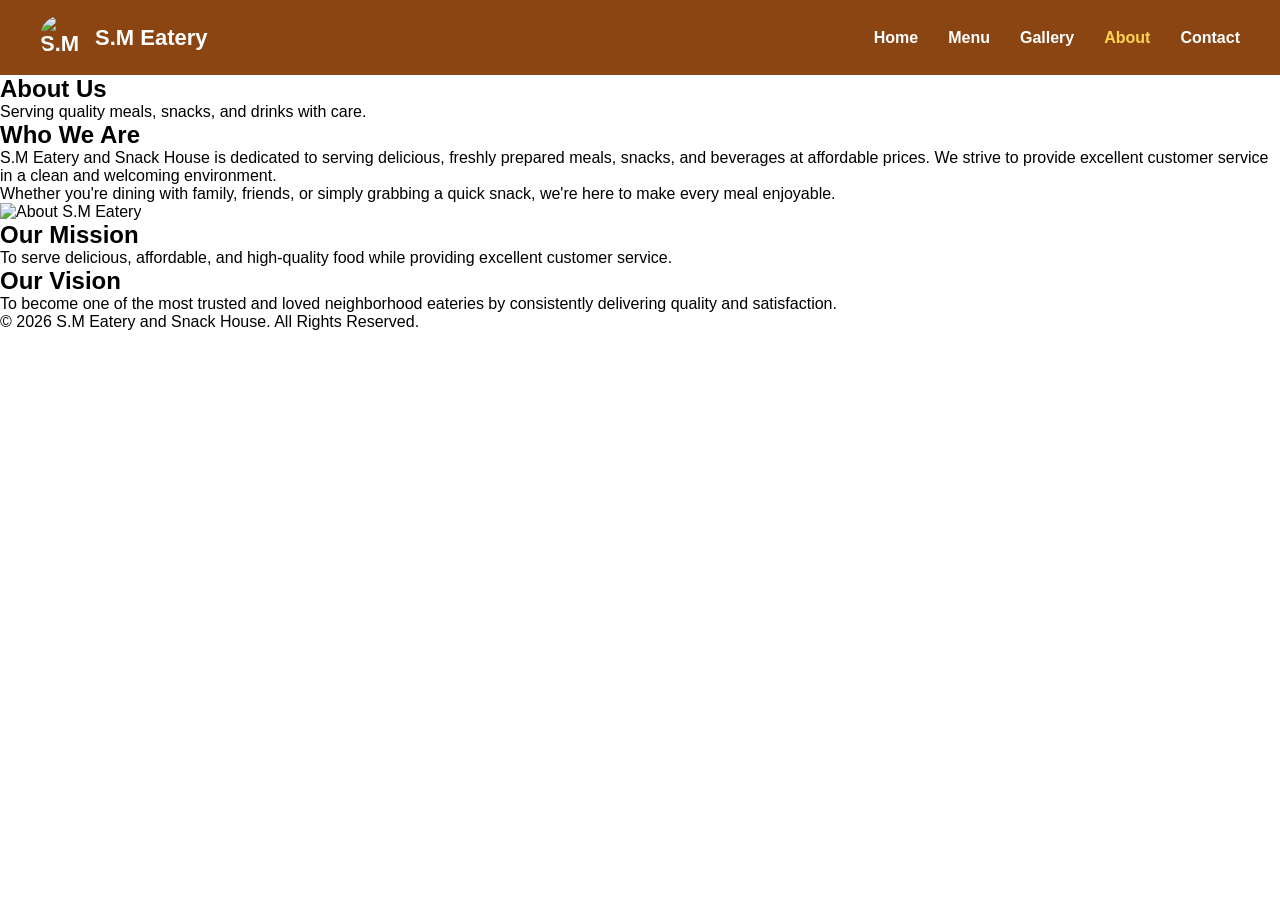
==== about.html @ b2e092a0 "Create about.html" ====
<!DOCTYPE html>
<html lang="en">
<head>
    <meta charset="UTF-8">
    <meta name="viewport" content="width=device-width, initial-scale=1.0">
    <title>About | S.M Eatery and Snack House</title>

    <link rel="stylesheet" href="css/navbar.css">
    <link rel="stylesheet" href="css/footer.css">
    <link rel="stylesheet" href="css/about.css">
</head>
<body>

    <!-- Navigation -->
    <header>
        <nav class="navbar">
            <div class="logo">
                <img src="images/logo.png" alt="S.M Eatery Logo">
                <span>S.M Eatery</span>
            </div>

            <ul class="nav-links">
                <li><a href="index.html">Home</a></li>
                <li><a href="menu.html">Menu</a></li>
                <li><a href="gallery.html">Gallery</a></li>
                <li><a href="about.html" class="active">About</a></li>
                <li><a href="contact.html">Contact</a></li>
            </ul>

            <div class="menu-toggle">☰</div>
        </nav>
    </header>

    <!-- About Header -->
    <section class="about-header">
        <h1>About Us</h1>
        <p>Serving quality meals, snacks, and drinks with care.</p>
    </section>

    <!-- About Content -->
    <section class="about-content">

        <div class="about-text">
            <h2>Who We Are</h2>

            <p>
                S.M Eatery and Snack House is dedicated to serving delicious,
                freshly prepared meals, snacks, and beverages at affordable prices.
                We strive to provide excellent customer service in a clean and
                welcoming environment.
            </p>

            <p>
                Whether you're dining with family, friends, or simply grabbing
                a quick snack, we're here to make every meal enjoyable.
            </p>
        </div>

        <div class="about-image">
            <img src="images/about.jpg" alt="About S.M Eatery" loading="lazy">
        </div>

    </section>

    <!-- Mission & Vision -->
    <section class="mission-vision">

        <div class="card">
            <h2>Our Mission</h2>
            <p>
                To serve delicious, affordable, and high-quality food while
                providing excellent customer service.
            </p>
        </div>

        <div class="card">
            <h2>Our Vision</h2>
            <p>
                To become one of the most trusted and loved neighborhood
                eateries by consistently delivering quality and satisfaction.
            </p>
        </div>

    </section>

    <!-- Footer -->
    <footer>
        <p>&copy; 2026 S.M Eatery and Snack House. All Rights Reserved.</p>
    </footer>

    <script src="js/navbar.js"></script>

</body>
</html>
---- css/navbar.css ----
*{
    margin:0;
    padding:0;
    box-sizing:border-box;
    font-family:Arial,sans-serif;
}

.navbar{
    display:flex;
    justify-content:space-between;
    align-items:center;
    background:#8B4513;
    padding:15px 40px;
    position:sticky;
    top:0;
    z-index:1000;
}

.logo{
    display:flex;
    align-items:center;
    gap:10px;
    color:#fff;
    font-size:22px;
    font-weight:bold;
}

.logo img{
    width:45px;
    height:45px;
    border-radius:50%;
}

.nav-links{
    display:flex;
    list-style:none;
    gap:30px;
}

.nav-links a{
    color:#fff;
    text-decoration:none;
    font-weight:bold;
    transition:.3s;
}

.nav-links a:hover,
.nav-links a.active{
    color:#FFD54F;
}

.menu-toggle{
    display:none;
    color:#fff;
    font-size:28px;
    cursor:pointer;
}

@media(max-width:768px){

    .menu-toggle{
        display:block;
    }

    .nav-links{
        display:none;
        position:absolute;
        top:75px;
        left:0;
        width:100%;
        background:#8B4513;
        flex-direction:column;
        text-align:center;
    }

    .nav-links.active{
        display:flex;
    }

    .nav-links li{
        padding:18px;
    }
}
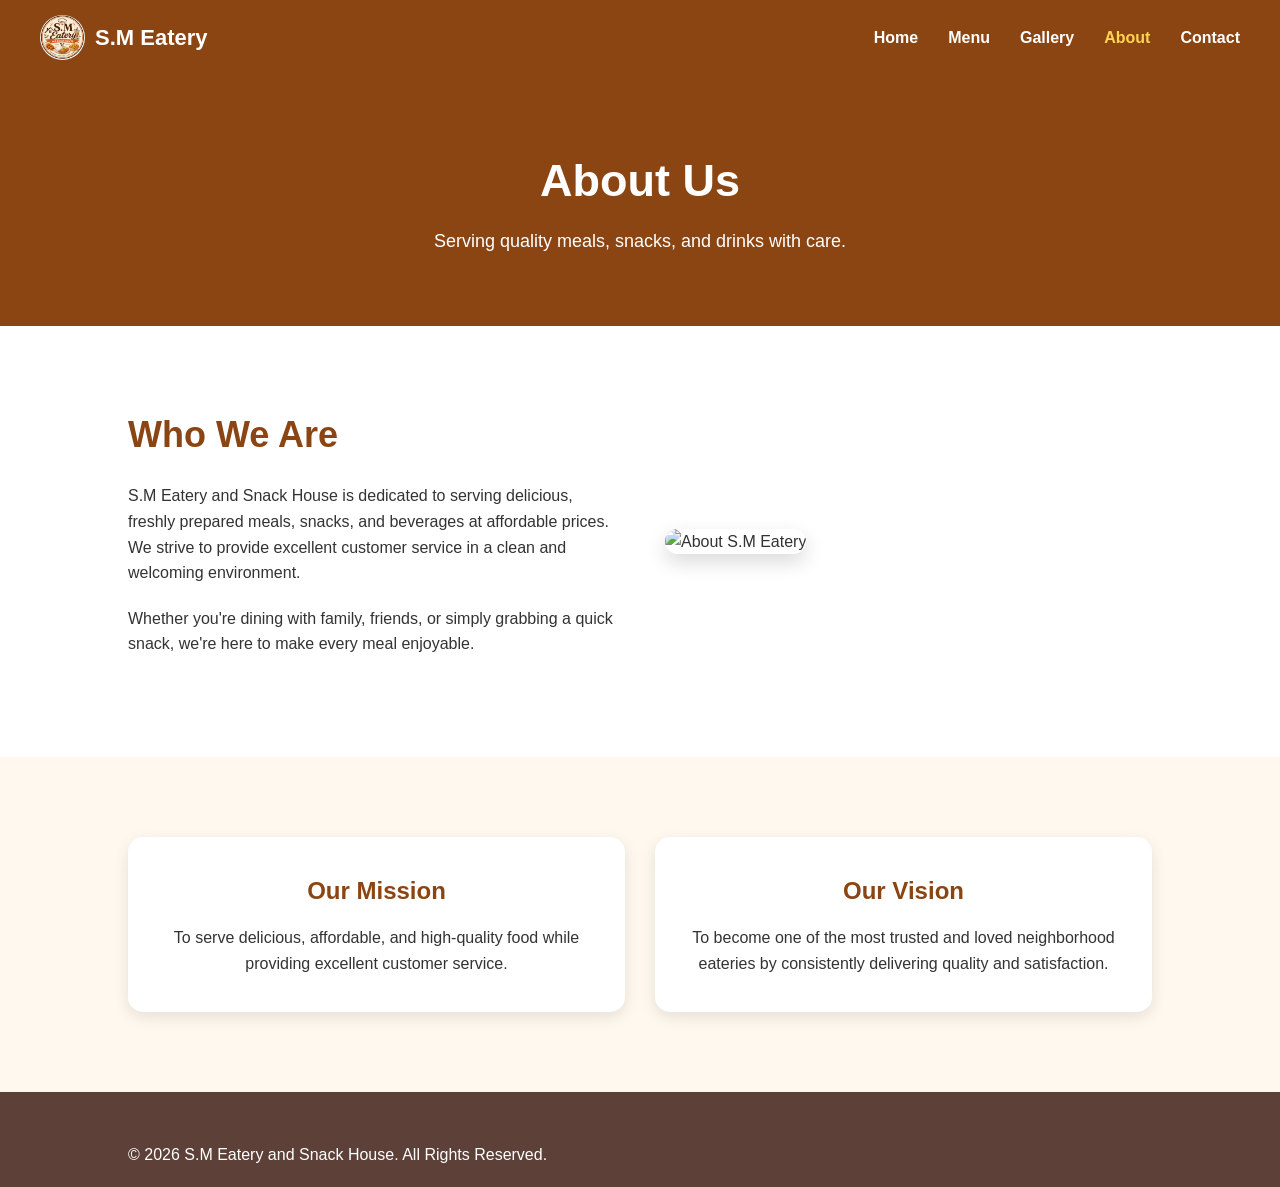
==== commit b341ff8e: "Update about.html" ====
--- a/about.html
+++ b/about.html
@@ -15,7 +15,7 @@
     <header>
         <nav class="navbar">
             <div class="logo">
-                <img src="images/logo.png" alt="S.M Eatery Logo">
+                <img src="image/logo.png" alt="S.M Eatery Logo">
                 <span>S.M Eatery</span>
             </div>
 
--- a/css/footer.css
+++ b/css/footer.css
@@ -0,0 +1,78 @@
+/* ==========================
+   FOOTER
+========================== */
+
+footer{
+    background:#5D4037;
+    color:#fff;
+    padding:50px 10% 20px;
+}
+
+.footer-container{
+    display:grid;
+    grid-template-columns:repeat(auto-fit,minmax(250px,1fr));
+    gap:40px;
+    margin-bottom:30px;
+}
+
+.footer-logo h2{
+    margin-bottom:15px;
+    color:#FFD54F;
+}
+
+.footer-logo p{
+    color:#ddd;
+    line-height:1.7;
+}
+
+.footer-links h3,
+.footer-contact h3{
+    margin-bottom:15px;
+    color:#FFD54F;
+}
+
+.footer-links ul{
+    list-style:none;
+    padding:0;
+}
+
+.footer-links li{
+    margin-bottom:10px;
+}
+
+.footer-links a{
+    color:#fff;
+    text-decoration:none;
+    transition:.3s;
+}
+
+.footer-links a:hover{
+    color:#FFD54F;
+}
+
+.footer-contact p{
+    margin-bottom:12px;
+    color:#ddd;
+}
+
+.footer-bottom{
+    border-top:1px solid rgba(255,255,255,.2);
+    margin-top:20px;
+    padding-top:20px;
+    text-align:center;
+    color:#ddd;
+    font-size:15px;
+}
+
+@media(max-width:768px){
+
+    footer{
+        padding:40px 20px 20px;
+        text-align:center;
+    }
+
+    .footer-container{
+        grid-template-columns:1fr;
+    }
+
+}
--- a/css/about.css
+++ b/css/about.css
@@ -0,0 +1,112 @@
+/* ==========================
+   ABOUT PAGE
+========================== */
+
+body{
+    margin:0;
+    padding:0;
+    font-family:Arial, Helvetica, sans-serif;
+    background:#f8f8f8;
+    color:#333;
+    line-height:1.6;
+}
+
+/* Header */
+
+.about-header{
+    background:#8B4513;
+    color:#fff;
+    text-align:center;
+    padding:70px 20px;
+}
+
+.about-header h1{
+    font-size:45px;
+    margin-bottom:10px;
+}
+
+.about-header p{
+    font-size:18px;
+}
+
+/* About Content */
+
+.about-content{
+    display:grid;
+    grid-template-columns:1fr 1fr;
+    gap:50px;
+    align-items:center;
+    padding:80px 10%;
+    background:#fff;
+}
+
+.about-text h2{
+    color:#8B4513;
+    margin-bottom:20px;
+    font-size:36px;
+}
+
+.about-text p{
+    margin-bottom:20px;
+}
+
+.about-image img{
+    width:100%;
+    border-radius:15px;
+    box-shadow:0 8px 20px rgba(0,0,0,.15);
+}
+
+/* Mission & Vision */
+
+.mission-vision{
+    display:grid;
+    grid-template-columns:repeat(auto-fit,minmax(300px,1fr));
+    gap:30px;
+    padding:80px 10%;
+    background:#fff8ef;
+}
+
+.card{
+    background:#fff;
+    padding:35px;
+    border-radius:15px;
+    text-align:center;
+    box-shadow:0 5px 15px rgba(0,0,0,.1);
+    transition:.3s;
+}
+
+.card:hover{
+    transform:translateY(-8px);
+}
+
+.card h2{
+    color:#8B4513;
+    margin-bottom:15px;
+}
+
+/* Responsive */
+
+@media(max-width:768px){
+
+    .about-header h1{
+        font-size:34px;
+    }
+
+    .about-content{
+        grid-template-columns:1fr;
+        padding:50px 20px;
+    }
+
+    .about-text{
+        text-align:center;
+    }
+
+    .about-text h2{
+        font-size:30px;
+    }
+
+    .mission-vision{
+        padding:50px 20px;
+    }
+
+}
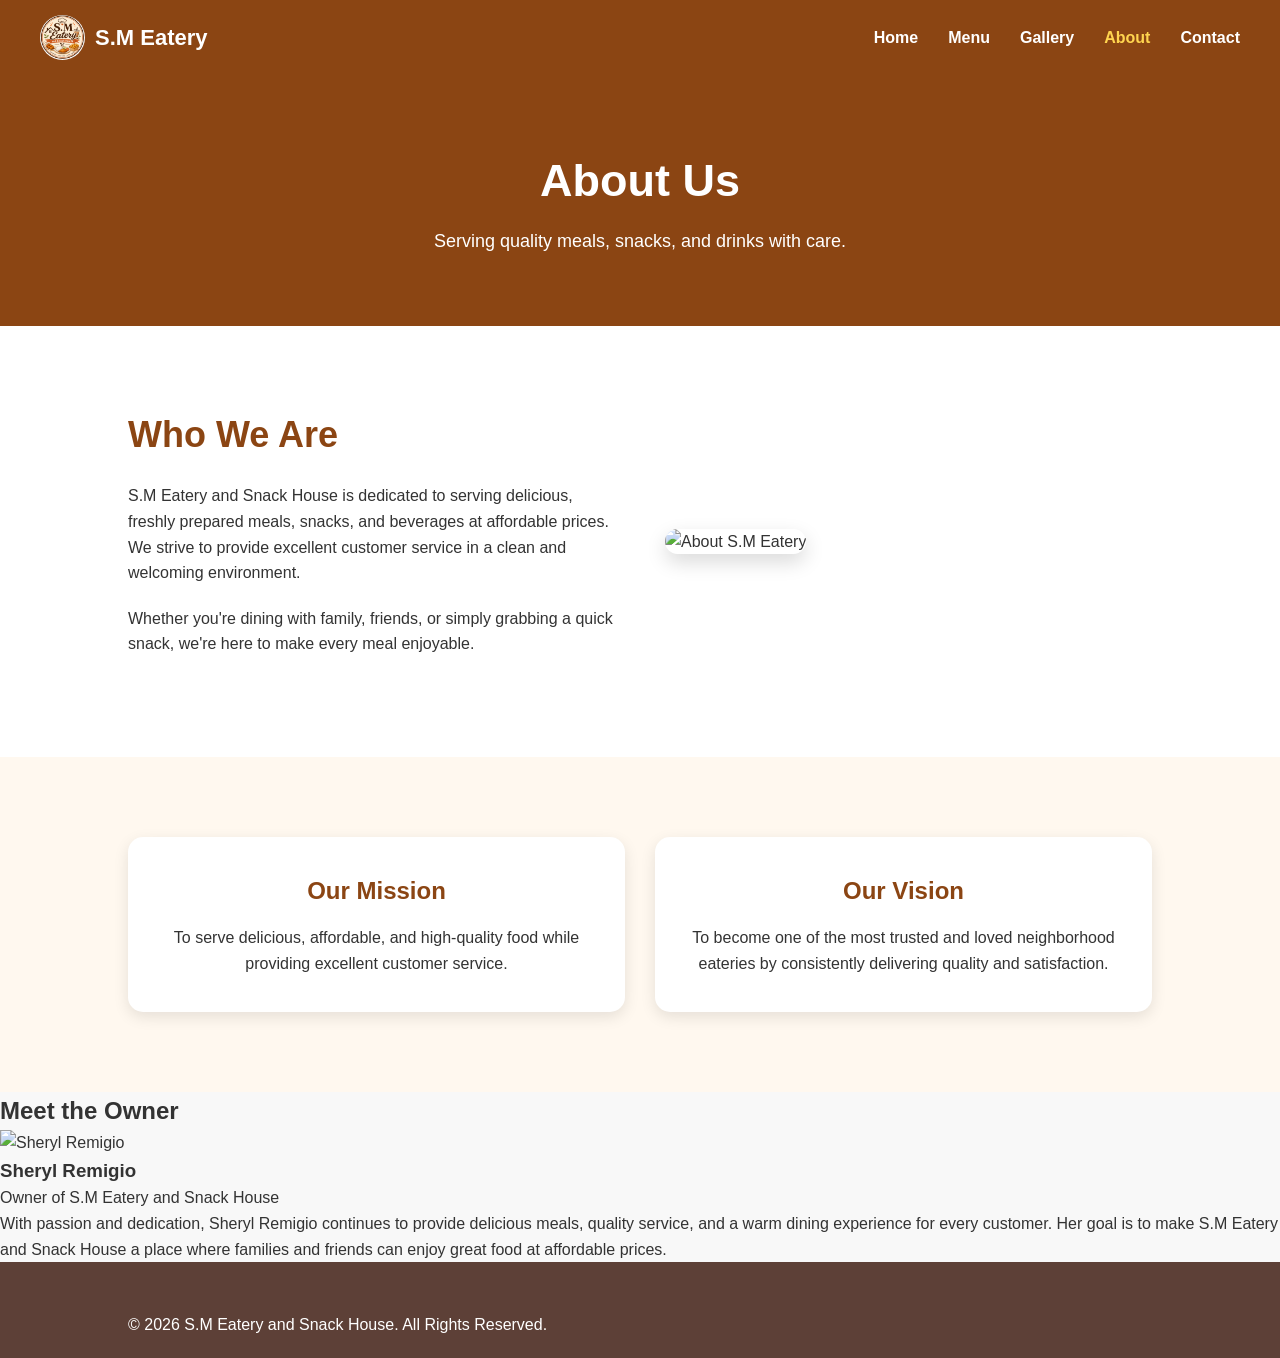
==== commit 79af5db6: "Update about.html" ====
--- a/about.html
+++ b/about.html
@@ -83,6 +83,33 @@
 
     </section>
 
+    <!-- Owner Section -->
+<section class="owner">
+
+    <h2>Meet the Owner</h2>
+
+    <div class="owner-card">
+
+        <img src="images/owner.jpg" alt="Sheryl Remigio">
+
+        <h3>Sheryl Remigio</h3>
+
+        <p class="owner-title">
+            Owner of S.M Eatery and Snack House
+        </p>
+
+        <p>
+            With passion and dedication, Sheryl Remigio continues
+            to provide delicious meals, quality service, and a warm
+            dining experience for every customer. Her goal is to make
+            S.M Eatery and Snack House a place where families and
+            friends can enjoy great food at affordable prices.
+        </p>
+
+    </div>
+
+</section>
+
     <!-- Footer -->
     <footer>
         <p>&copy; 2026 S.M Eatery and Snack House. All Rights Reserved.</p>
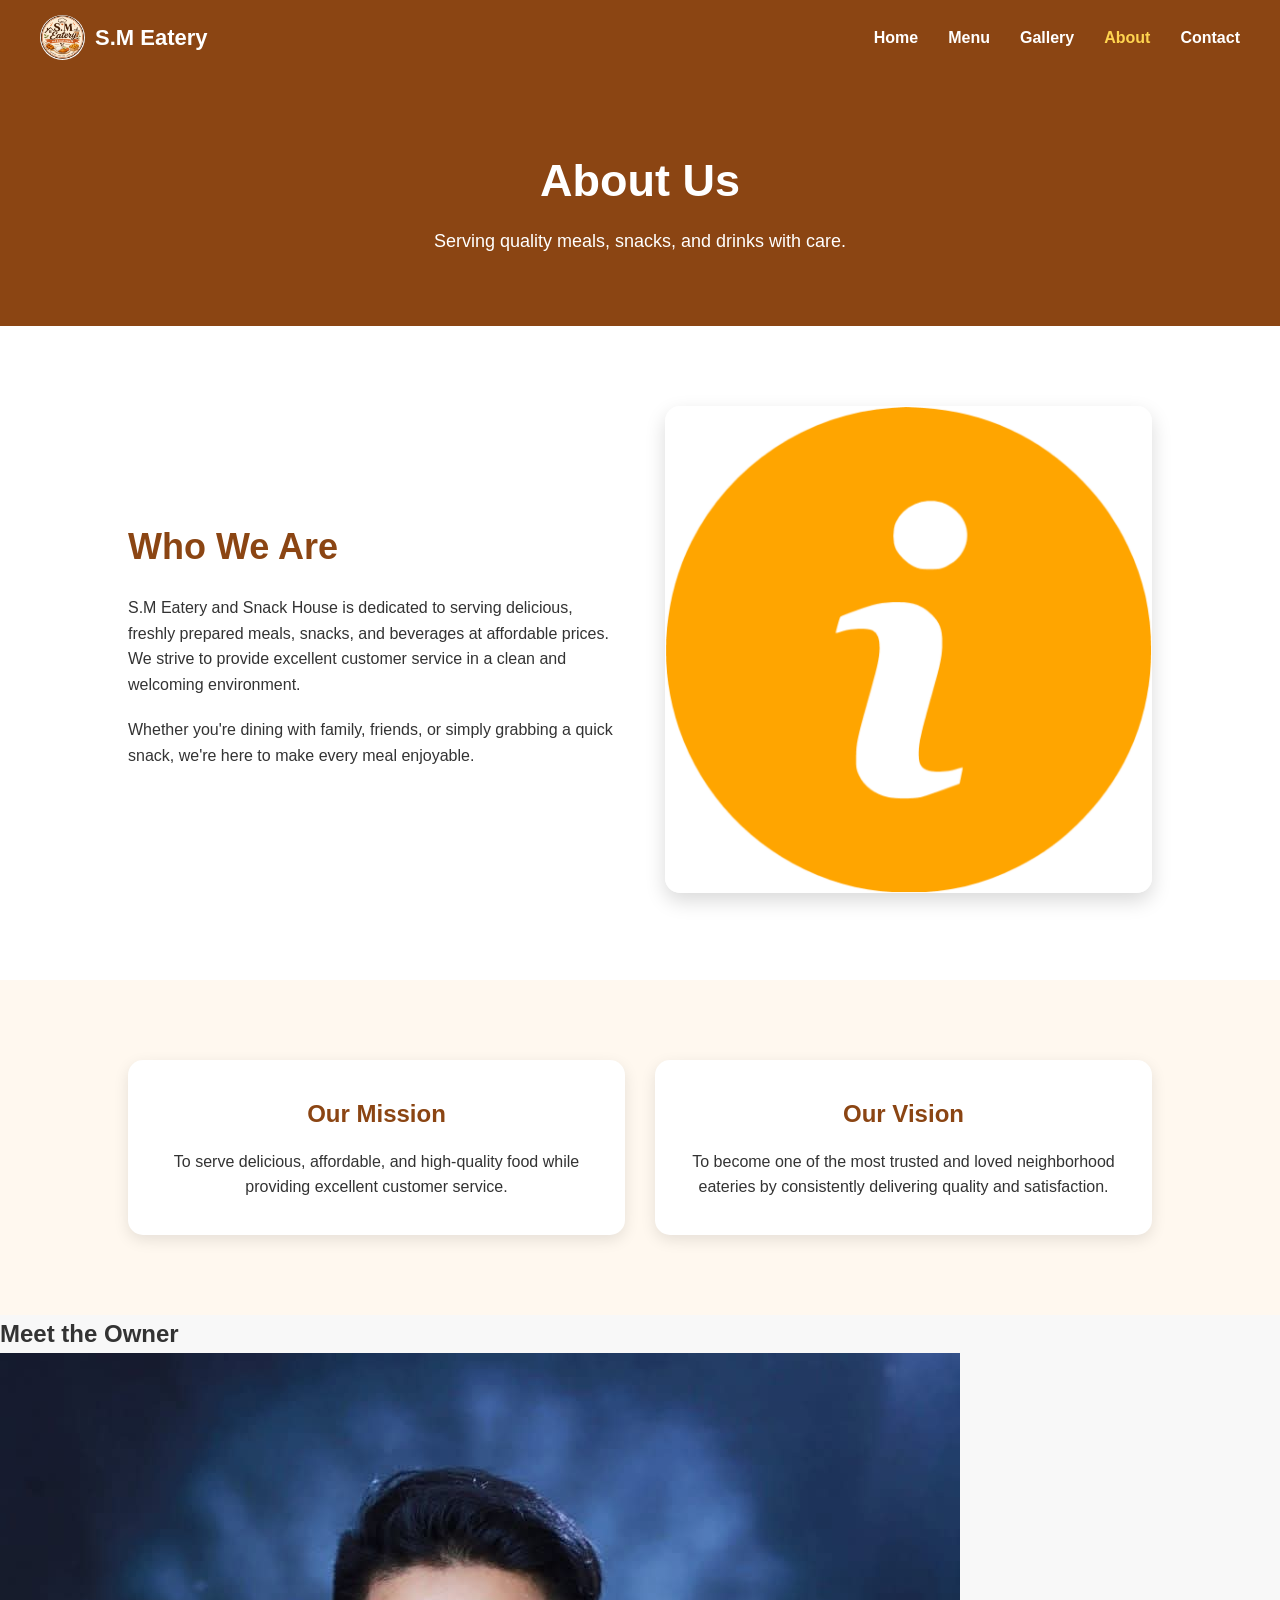
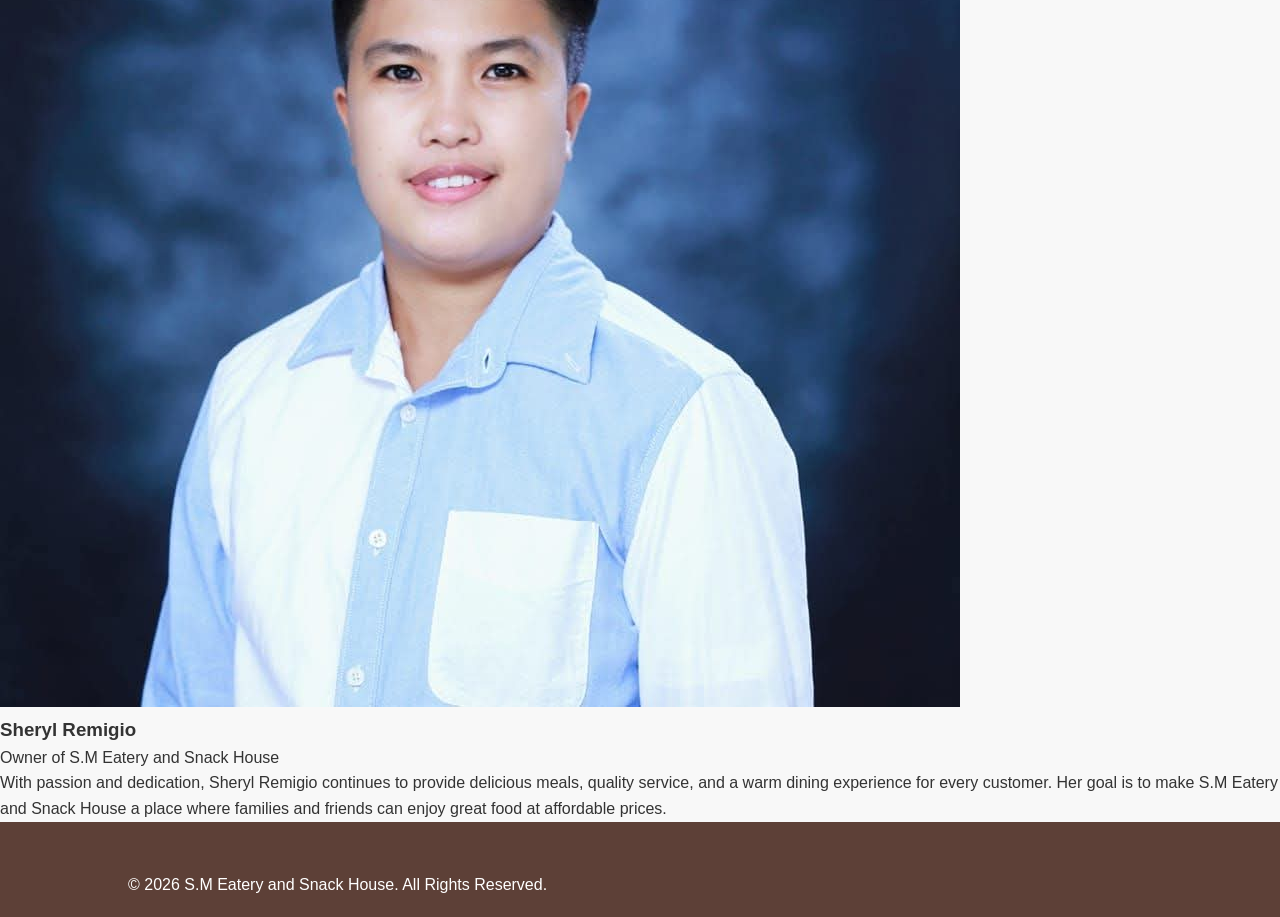
==== commit 4957917f: "Update about.html" ====
--- a/about.html
+++ b/about.html
@@ -57,7 +57,7 @@
         </div>
 
         <div class="about-image">
-            <img src="images/about.jpg" alt="About S.M Eatery" loading="lazy">
+            <img src="image/about.png" alt="About S.M Eatery" loading="lazy">
         </div>
 
     </section>
@@ -90,7 +90,7 @@
 
     <div class="owner-card">
 
-        <img src="images/owner.jpg" alt="Sheryl Remigio">
+        <img src="image/owner.jpg" alt="Sheryl Remigio">
 
         <h3>Sheryl Remigio</h3>
 
--- a/css/about.css
+++ b/css/about.css
@@ -108,5 +108,75 @@
     .mission-vision{
         padding:50px 20px;
     }
+/* ==========================
+   OWNER SECTION
+========================== */
+
+.owner{
+    padding:80px 20px;
+    text-align:center;
+    background:#fff;
+}
+
+.owner h2{
+    color:#8B4513;
+    font-size:36px;
+    margin-bottom:40px;
+}
+
+.owner-card{
+    max-width:450px;
+    margin:auto;
+    background:#fff;
+    padding:30px;
+    border-radius:15px;
+    box-shadow:0 5px 15px rgba(0,0,0,.15);
+    transition:.3s;
+}
+
+.owner-card:hover{
+    transform:translateY(-5px);
+}
+
+.owner-card img{
+    width:180px;
+    height:180px;
+    border-radius:50%;
+    object-fit:cover;
+    border:5px solid #ff9800;
+    margin-bottom:20px;
+}
+
+.owner-card h3{
+    color:#8B4513;
+    margin-bottom:8px;
+}
+
+.owner-title{
+    color:#ff9800;
+    font-weight:bold;
+    margin-bottom:15px;
+}
+
+.owner-card p{
+    color:#555;
+    line-height:1.7;
+}
+
+@media(max-width:768px){
+
+    .owner h2{
+        font-size:28px;
+    }
+
+    .owner-card{
+        padding:20px;
+    }
+
+    .owner-card img{
+        width:150px;
+        height:150px;
+    }
 
 }
+}
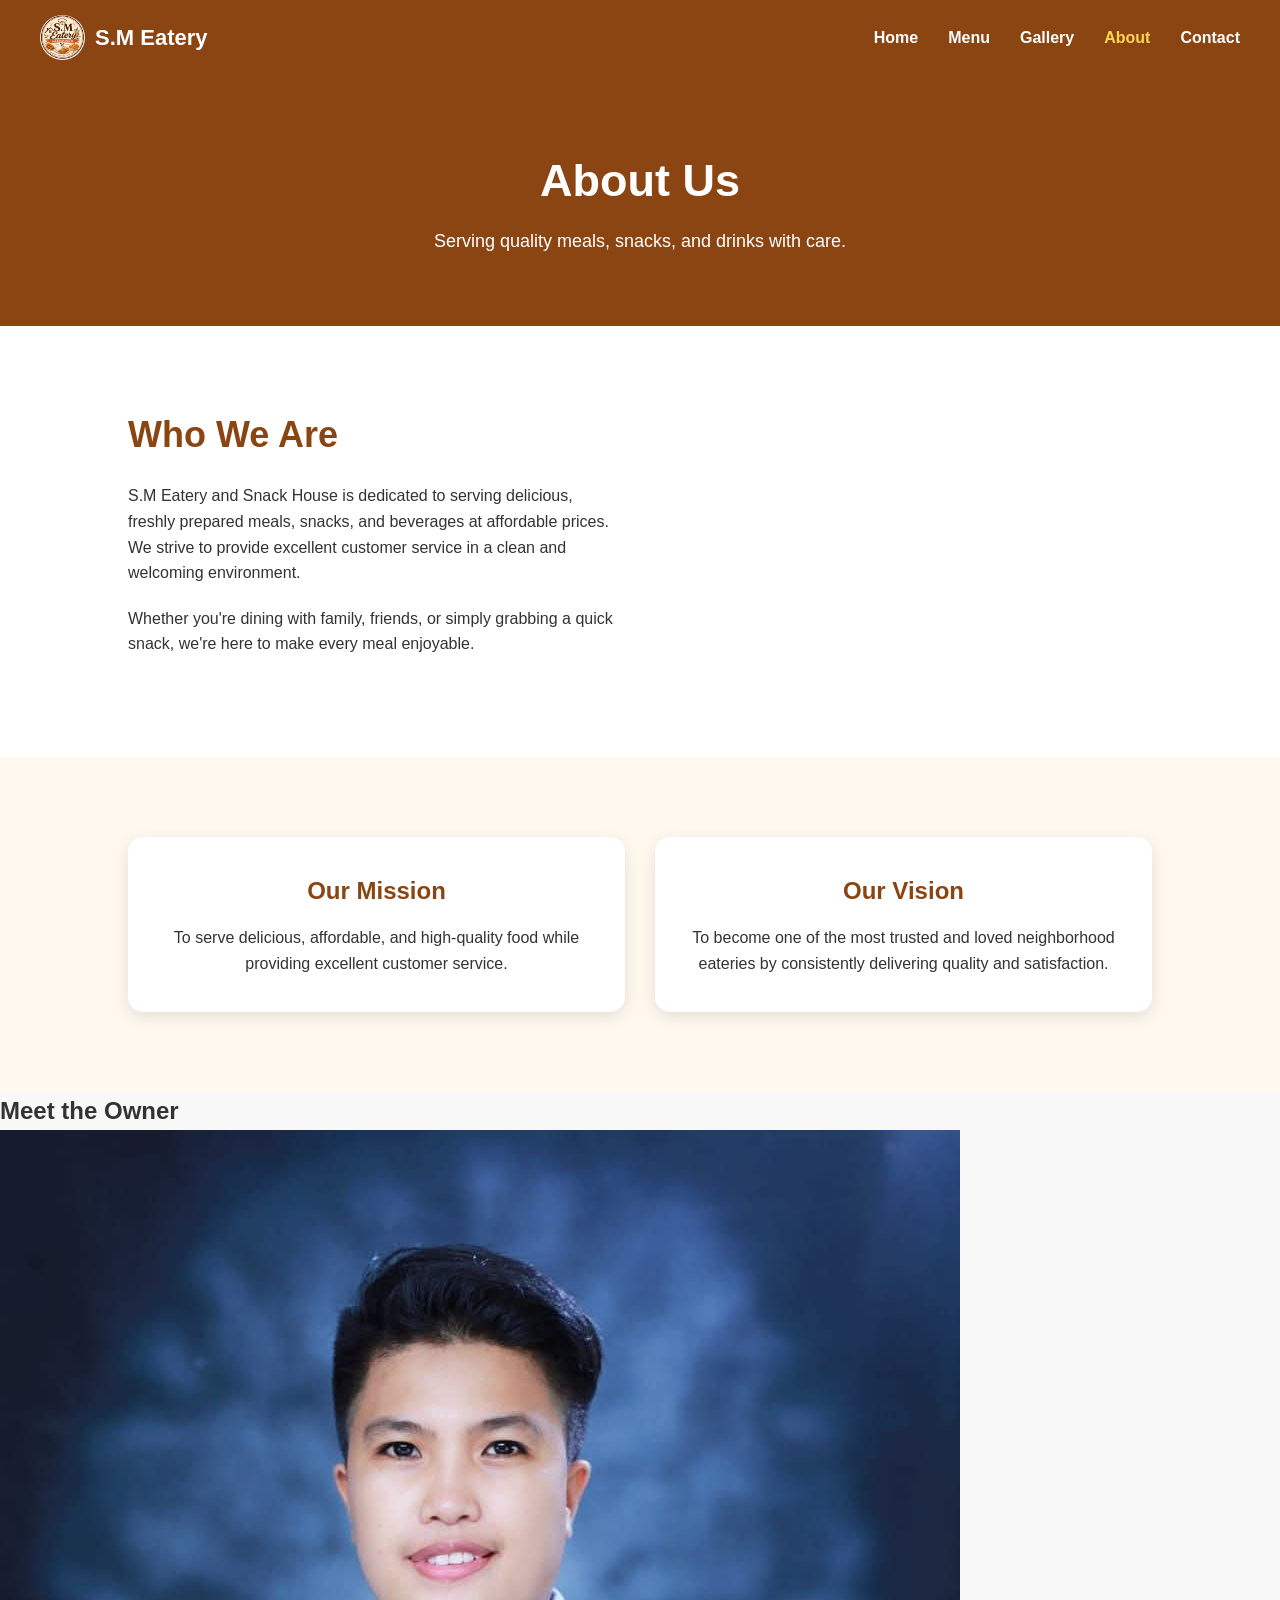
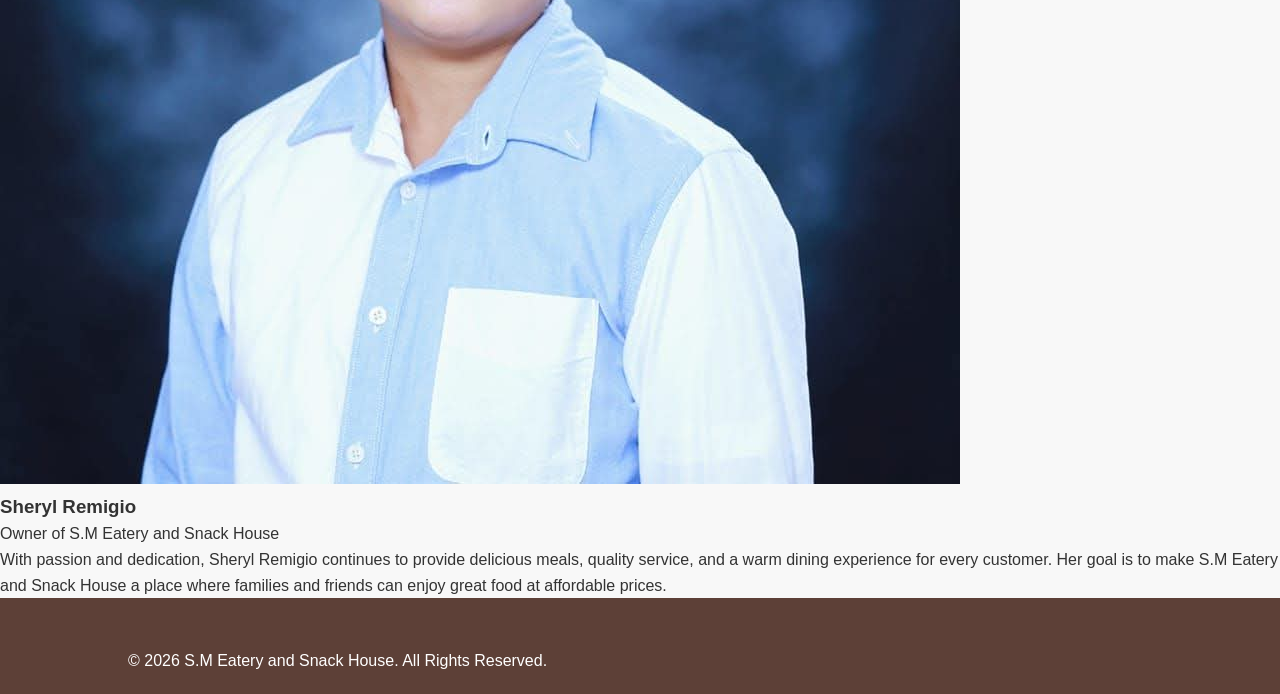
==== commit 837f385a: "Update about.html" ====
--- a/about.html
+++ b/about.html
@@ -56,10 +56,7 @@
             </p>
         </div>
 
-        <div class="about-image">
-            <img src="image/about.png" alt="About S.M Eatery" loading="lazy">
-        </div>
-
+        
     </section>
 
     <!-- Mission & Vision -->
